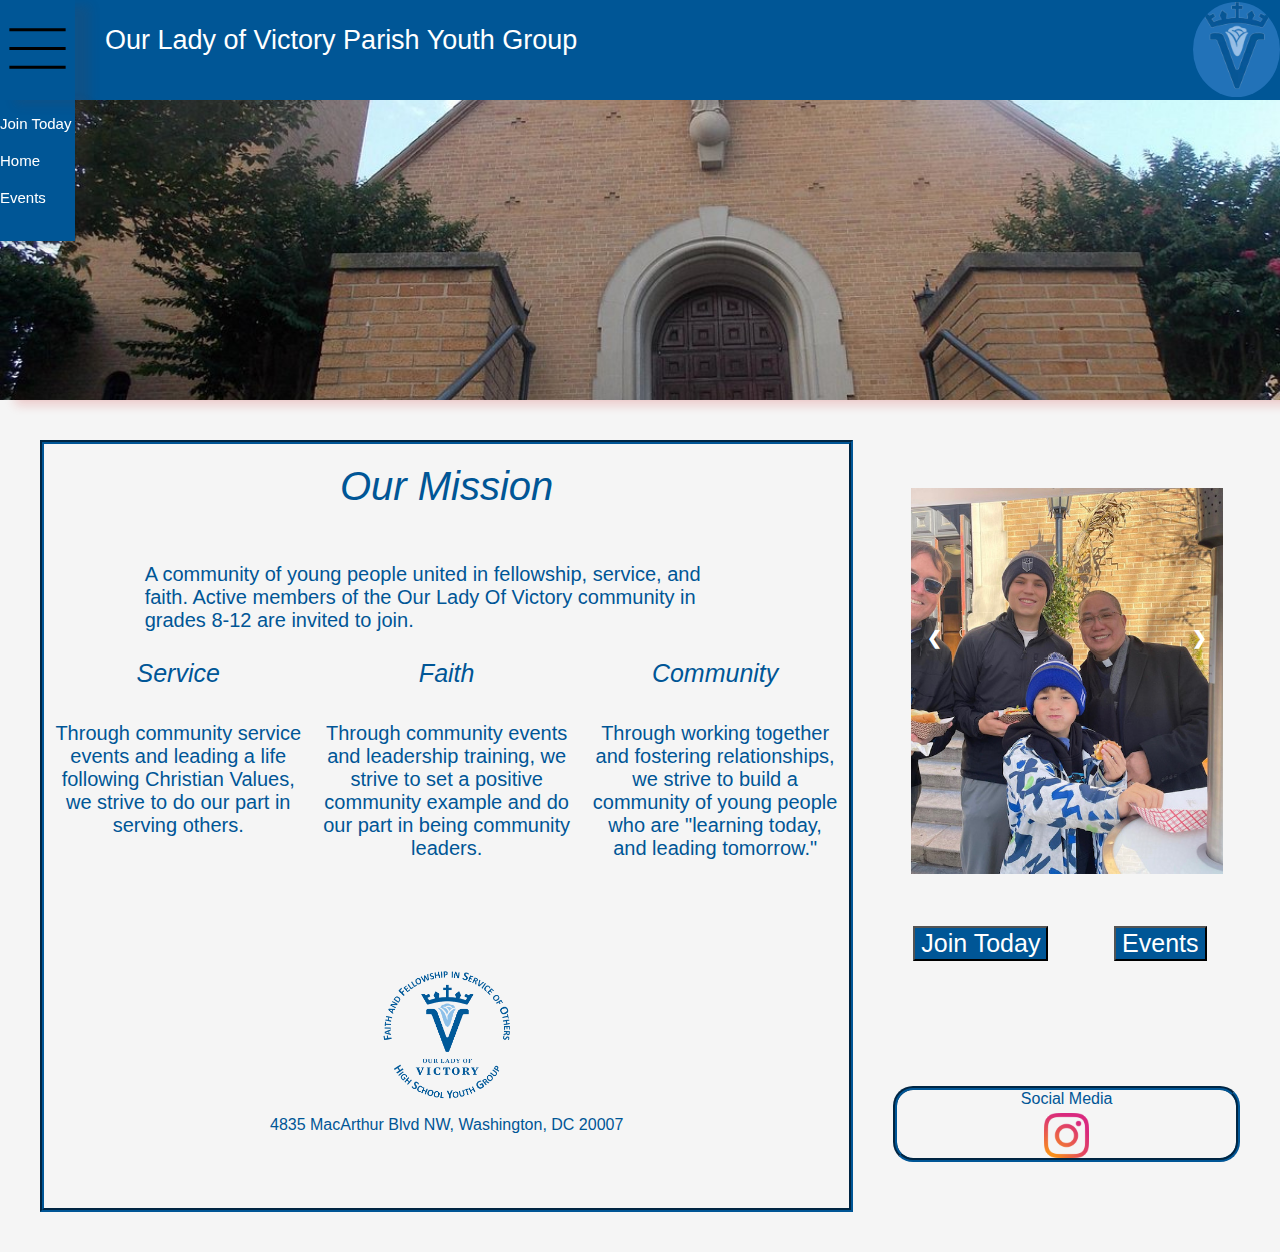
==== homepage.html @ 1a317952 "Add files via upload" ====
<!DOCTYPE html>
<html>
    <head>
        <title> Home Page</title>

        <link rel="preconnect" href="https://fonts.googleapis.com">
        <link rel="preconnect" href="https://fonts.gstatic.com" crossorigin>
        <link rel="preconnect" href="https://fonts.googleapis.com">
        <link rel="preconnect" href="https://fonts.gstatic.com" crossorigin>
        <link href="https://fonts.googleapis.com/css2?family=Roboto+Serif:ital,wght@0,300;1,200&display=swap" rel="stylesheet"><link href="https://fonts.googleapis.com/css2?family=Roboto:wght@400;500;700&display=swap" rel="stylesheet">


        <link rel= "stylesheet" href = "HomePageStyles/sidebarElements.css">
        <link rel= "stylesheet" href = "HomePageStyles/toprow.css">
        <link rel= "stylesheet" href = "HomePageStyles/bodySection.css">
        <link rel= "stylesheet" href = "HomePageStyles/bottom.css">
    </head>

    <body style = "margin:0px;background-color: whitesmoke; padding-top:100px;">
        
    
<!--This part is for the top row-->
    <div class = header>
        <div style="margin-left:50px; font-size:27px; margin-top:25px; display:inline-block; width:500px;">Our Lady of Victory Parish Youth Group</div>
        <div>
        <img class= "logo" src = "HomepageImages/OlvLogo.png">
    </div>
    </div>   

    <div class ="toprow">
        <div class="slideshow-containerTop">
            <div class="mySlidesTop fade">
                <img class="ImageR" src="HomepageImages/working.jpg" style="margin:0;width:100%; object-fit: cover; height:300px;">
              </div>
            <div class="mySlidesTop fade">
                <img class="ImageR" src="HomepageImages/church.jpeg" style="margin:0;width:100%; object-fit: cover; height:300px;">
              </div>
              <div class="mySlidesTop fade">
                <img class="ImageR" src="HomepageImages/Pumkin-Right.jpg" style="margin:0;width:100%; object-fit: cover; height:300px;">
              </div>
              <div class="mySlidesTop fade">
                <img class="ImageR" src="events.jpg" style="margin:0;width:100%; object-fit: cover; height:300px;">
              </div>
              
        </div>
    </div>
<!-- End of top row-->

<!--This part is for the body section-->
        <div class = "bodySection">
            <div class = "bodyText">
                <div class = "ourMission"> Our Mission</div>
                <div class = "missionStatement"> A community of young people united in fellowship, service, and faith.
                    Active members of the Our Lady Of Victory community in grades 8-12 are invited to join. 
               </div>
                <div class = "goals">
                    <div class="goalSection"> 
                        <div class = goalHeading>Service</div>
                        <div class = "goalstext">Through community service events and leading a 
                            life following Christian Values, we strive to do our part in serving others.</div>
                    </div>
                    <div class="goalSection"> 
                        <div class = goalHeading>Faith</div>
                        <div class = "goalstext"> Through community events and leadership training, 
                            we strive to set a positive community example and do our part in being community leaders.</div>
                    </div>
                    <div class="goalSection">
                        <div class = goalHeading> Community</div>
                        <div class ="goalstext">Through working together and fostering relationships, 
                            we strive to build a community of young people who are "learning today, and leading tomorrow." </div>
                    </div>
                </div>
                <div style = "margin-top:0;">
                    <center>
                        <img style = "object-fit:contain; margin:0; height:130px; display:block;" src = HomepageImages/YouthGroupLogo.png>
                    </center>
                    <center>
                    <p class = "adress">4835 MacArthur Blvd NW, Washington, DC 20007</p>
                </center>
                
                </div>
                
            </div>
            <div class="rightsection">
                    <!-- Slideshow container -->
    <div class="slideshow-container">

    <!-- Full-width images with number and caption text -->
    <div class="mySlides fade">
      <img src="HomepageImages/father.jpg" style = "width:100%; object-fit: cover; height:75%;">
    </div>
    <div class="mySlides fade">
        <img src="HomepageImages/goat.jpg" style = "height:100%;width:100%; object-fit: cover;">
      </div>
    <div class="mySlides fade">
        <img src="HomepageImages/pools.jpg" style = "height:100%;width:100%; object-fit: cover;">
      </div>
      <div class="mySlides fade">
        <img src="HomepageImages/pumpkin.jpg" style = "height:100%;width:100%; object-fit: cover;">
      </div>
  
    <div class="mySlides fade">
      <img src="HomepageImages/Pumkin-Right.jpg" style = "height:100%;width:100%; object-fit: cover;">
    </div>
  
    <div class="mySlides fade">
      <img class="ImageR" src="HomepageImages/Sign.jpg" style = "width:100%; object-fit: cover;">
    </div>
    
  
    <!-- Next and previous buttons -->
    <a class="prev" onclick="plusSlides(-1)">&#10094;</a>
    <a class="next" onclick="plusSlides(1)">&#10095;</a>
  </div>


  <div class = "buttonsBlock"> 
    <div>
    <a href = "JoinPage.html">
        <button class = "joinToday"> Join Today</button>
    </a>
  </div>
  <div style="padding-right:11px;">
    <a href="eventsPage.html">
        <button class = "eventButton"> Events</button>
    </a>
  </div>
  </div>
                    <div class = "socialBox">
                        Social Media <br>
                        <a href = "https://www.instagram.com/olv_youth_group/" target = "_blank"><img class = "insta" src="HomepageImages/insta.png"></a>
                    </div>
                
            </div>

    </div>

<!--END OF BODY SECTION-->
    
<!-- This part is for for the side menu-->
        <div class = "sideBar">
            <div style = "margin:0px;">
                <img class = "menuicon" src="HomepageImages/tab-menu.svg">
            </div>
            <div class = "textDiv"> 
                <a style = "text-decoration: none;"  href = "JoinPage.html">
                    <div class = "sideText">Join Today</div>
                </a>
                <a style = "text-decoration: none;" href= homepage.html>
                    <div class = "sideText">Home</div>
                     </a>
                     <a style = "text-decoration: none;" href = "eventsPage.html">
                    <div class = "sideText">Events</div>
                </a>
            </div>
        </div>
<!--END OF SIDEBAR CODE-->


<script>
    let slideIndex = 1;
    let slideIndexTop = 1;
    showSlidesTop();
    showSlides(slideIndex);
    
    function plusSlides(n) {
      showSlides(slideIndex += n);
    }
    
    function currentSlide(n) {
      showSlides(slideIndex = n);
    }
    function showSlidesTop() {
        let i;
    let slides = document.getElementsByClassName("mySlidesTop");
    for (i = 0; i < slides.length; i++) {
    slides[i].style.display = "none";
    }
    slideIndexTop++;
    if (slideIndexTop > slides.length) {slideIndexTop = 1}
    slides[slideIndexTop-1].style.display = "block";
    setTimeout(showSlidesTop, 4000); // Change image every 2 seconds
    }
    function showSlides(n) {
      let i;
      let slides = document.getElementsByClassName("mySlides");
      let dots = document.getElementsByClassName("dot");
      if (n > slides.length) {slideIndex = 1}    
      if (n < 1) {slideIndex = slides.length}
      for (i = 0; i < slides.length; i++) {
        slides[i].style.display = "none";  
      }
      for (i = 0; i < dots.length; i++) {
        dots[i].className = dots[i].className.replace(" active", "");
      }
      slides[slideIndex-1].style.display = "block";  
      dots[slideIndex-1].className += " active";
    }
    </script>

    </body>
</html>
---- HomePageStyles/sidebarElements.css ----
.sideBar{
    margin:0px;
    align-items: center;
    position:fixed;
    top:0;
    left:0;
    z-index: 2;

}
.sideBar .textDiv{
    margin-top:-5px;
    color:white;
    background-color: #005696;
    font-size:15px;
    opacity: 1;
    width:75px;
    opacity: 0;
    padding-top:20px;
    padding-bottom:15px;
    box-shadow: 15px 5px 10px rgba(86, 63, 63, 0.16);
    text-decoration: none;
}
.sideBar:hover .textDiv{
    opacity:1;
}
.sideText{
    margin-bottom:20px;
    color:white;
    text-decoration: none;
    font-family: sans-serif;
}
.sideText:hover{
    color:blue;
}
.menuicon{
    background-color: #005696;
    height:100px;
    width:75px;
    margin:0px;
    box-shadow: 15px 5px 10px rgba(86, 63, 63, 0.16);

}
---- HomePageStyles/toprow.css ----
.toprow{
    display:grid;
    grid-template-columns: 1fr;
    width:100%;
    height:300px;
    object-fit: cover;
    background-color: #005696;
    box-shadow: 15px 5px 10px rgba(200, 31, 31,.2);
    align-items: center;
}
.logo{
    grid-column: 1;
    grid-row: 1;
    height: 95px;
    margin-top:2px;
    display:block;
    margin-left:auto;
    margin-right:auto;
    object-fit: contain;
    background-color:#3b87d293;
    border-radius: 50%;
    

}
.frontImage{
    grid-column: 1;
    grid-row: 1;
    width:100%;
    height:276px;
    display:block;
    object-fit: cover;
}
.header{
    height: 100px;
    display:flex;
    flex-direction: row;
    justify-content: space-between;
    flex-shrink: inherit;
    position:fixed;
    top:0;
    left:0;
    right:0;
    background-color: #005696;
    font-family: 'Quicksand', sans-serif;;
    z-index:1;
    color:white;
    padding-left:55px;
    z-index:2;
}
---- HomePageStyles/bodySection.css ----
body {font-family: Verdana, sans-serif; margin:0}
.mySlides {display: none}
img {vertical-align: middle;}


.bodySection{
    display: grid;
    grid-template-columns: 2fr 1fr;
    align-items: vertical;

}
.bodyText{
    display:grid;
    grid-template-rows: .75fr .5fr 2fr 1.5fr;
    margin:40px;
    margin-right:0px;
    border-width: 4px;
    border-style:groove;
    border-color: #005696;
    font-family: 'Quicksand', sans-serif;

}
.ourMission{
    color:#005696;
    margin-left: auto;
    margin-right: auto;
    font-style: italic;
    font-size: 40px;
    margin-bottom: 0px;
    margin-top:20px;
}
.missionStatement{
    color:#005696;
    width:75%;
    margin-inline-end: 10px;
    margin-left: auto;
    margin-right: auto;
    margin-bottom: 20px;
    margin-top:0px;
    font-size:20px;
}
.adress{
    color: #005696;
    font-family: 'Quicksand', sans-serif;

}
.buttonsBlock{
    padding-top:40px;
    display: grid;
    grid-template-columns: 1.5fr 1fr;
    justify-content: space-evenly;
    margin-bottom: 0;
}
.joinToday{
    font-size:25px;
    font-family: 'Quicksand', sans-serif;
    background-color: #005696;
    color:white;
    margin-top:60px;
    z-index: 2;
    margin-left:20px;
}
.joinToday:hover{
    box-shadow: 5px 5px 5px #005696;
}
.goals{
    display:  grid;
    grid-template-columns: 1fr 1fr 1fr;
    color:#005696;
    margin-bottom:20px;
    margin:0;
}
.goalSection{
    display:grid;
    margin:0px;
    grid-auto-rows: 1fr 3fr;

}
.goalHeading{
    margin:0px;
    height:50px;
    padding-top:7px;
    text-align: center;
    font-style:italic;
    font-size:25px;
}
.goalstext{
    margin-top:-10px;
    text-align: center;
    margin-left: auto;
    margin-right:auto;
    padding:10px;
    padding-top:0px;
    font-size:20px;
    margin-bottom:10px;
}

.rightsection{
    vertical-align: center;
    display:grid;
    grid-template-rows: 2fr 1fr 1fr;
    justify-content: space-evenly;
    margin-left:20px;
    margin:40px;
    position: relative;
}
.imageR{
    margin-left:20px;
    margin-right:20px;
    width:90%;
    height:50px;
    object-fit: cover;
    margin-top:40px;
}

.socialBox{
    position: absolute;
    bottom:50px;
    right:0;
    left:0;
    display:block;
    grid-column: 1;
    grid-row: 2;
    text-align: center;
    border-width: 4px;
    border-style:groove;
    border-color: #005696;
    color:#005696;
    font-family: 'Quicksand', sans-serif;
    border-radius:20px;
}
.insta{
    margin-top:5px;
    height:45px;
}
.eventButton{
    font-size:25px;
    margin-left:10%;
    font-family: 'Quicksand', sans-serif;
    background-color: #005696;
    color:white;
    margin-top: 60px;
    z-index:2;
    margin-bottom:20px;
}
.eventButton:hover{
    box-shadow: 5px 5px 5px #005696;
}
---- HomePageStyles/bottom.css ----
* {box-sizing:border-box}

/* Slideshow container */
.slideshow-container {
  width: 90%;
  height: 75%;
  position: relative;
  margin: auto;
  grid-column: 1;
    grid-row: 1;
    z-index: 1;
}

/* Hide the images by default */
.mySlides {
  display: none;
}
.mySlidesTop {
  display: none;
}

/* Next & previous buttons */
.prev, .next {
  cursor: pointer;
  position: absolute;
  top: 50%;
  width: auto;
  margin-top: -22px;
  padding: 16px;
  color: white;
  font-weight: bold;
  font-size: 18px;
  transition: 0.6s ease;
  border-radius: 0 3px 3px 0;
  user-select: none;
}

/* Position the "next button" to the right */
.next {
  right: 0;
  border-radius: 3px 0 0 3px;
}
.prev {
    left: 0;
  border-radius: 3px 0 0 3px;
}

/* On hover, add a black background color with a little bit see-through */
.prev:hover, .next:hover {
  background-color: rgba(0,0,0,0.8);
}
/* Number text (1/3 etc) */
.numbertext {
  color: #f2f2f2;
  font-size: 12px;
  padding: 8px 12px;
  position: absolute;
  top: 0;
}


/* Fading animation */
.fade {
  animation-name: fade;
  animation-duration: 1.5s;
}

@keyframes fade {
  from {opacity: .4}
  to {opacity: 1}
}


.bottomRow{
    display:grid;
    grid-template-columns: 1fr 1fr 1fr 1fr 1fr;
    justify-content: space-evenly;
    margin-top:20px;

}
.bottomRow img{
    width:100%;
    height:150px;
    display:block;
}
.slideshow-containerTop {
  width: 100%;
  position: relative;
  margin: auto;
  grid-column: 1;
    grid-row: 1;
    z-index: 1;
}
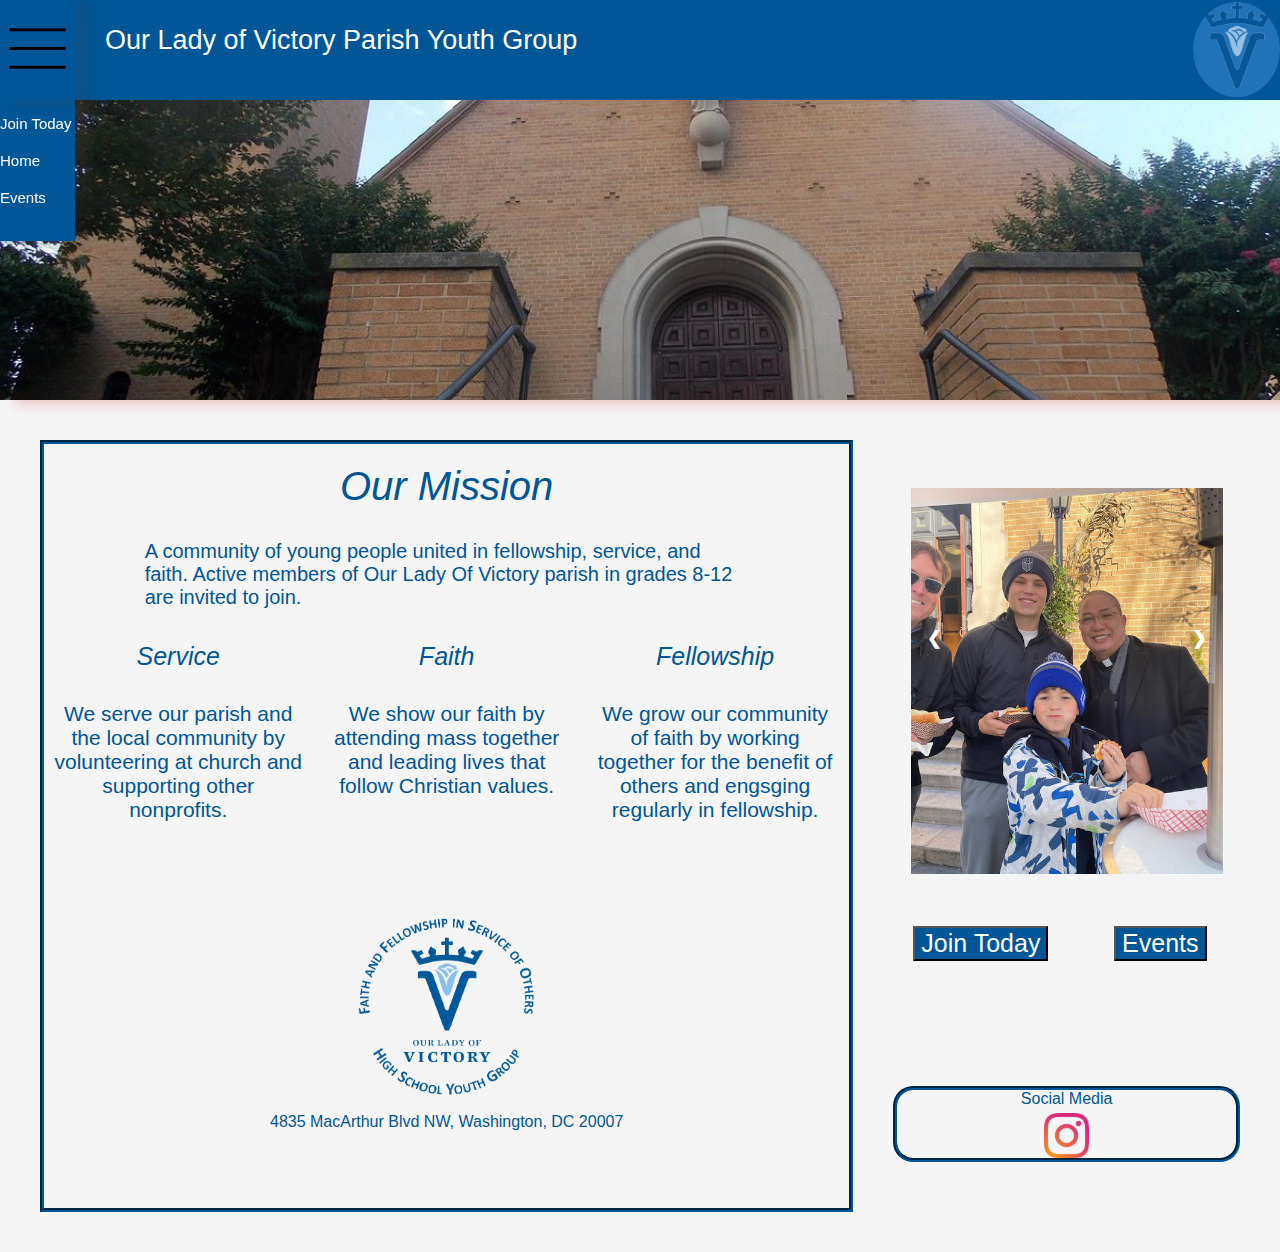
==== commit df652ecc: "Update homepage.html" ====
--- a/homepage.html
+++ b/homepage.html
@@ -51,28 +51,31 @@
             <div class = "bodyText">
                 <div class = "ourMission"> Our Mission</div>
                 <div class = "missionStatement"> A community of young people united in fellowship, service, and faith.
-                    Active members of the Our Lady Of Victory community in grades 8-12 are invited to join. 
+                    Active members of Our Lady Of Victory parish in grades 8-12 are invited to join. 
                </div>
                 <div class = "goals">
                     <div class="goalSection"> 
                         <div class = goalHeading>Service</div>
-                        <div class = "goalstext">Through community service events and leading a 
-                            life following Christian Values, we strive to do our part in serving others.</div>
+                        <div class = "goalstext">We serve our parish and the local community by volunteering at church and supporting
+                          other nonprofits.
+                        </div>
                     </div>
                     <div class="goalSection"> 
                         <div class = goalHeading>Faith</div>
-                        <div class = "goalstext"> Through community events and leadership training, 
-                            we strive to set a positive community example and do our part in being community leaders.</div>
+                        <div class = "goalstext"> We show our faith by attending mass together and leading lives that 
+                          follow Christian values. 
+                        </div>
                     </div>
                     <div class="goalSection">
-                        <div class = goalHeading> Community</div>
-                        <div class ="goalstext">Through working together and fostering relationships, 
-                            we strive to build a community of young people who are "learning today, and leading tomorrow." </div>
+                        <div class = goalHeading> Fellowship</div>
+                        <div class ="goalstext"> We grow our community of faith by working together for the benefit of others
+                          and engsging regularly in fellowship.
+                        </div>
                     </div>
                 </div>
-                <div style = "margin-top:0;">
+                <div style = "margin-top:-100px;">
                     <center>
-                        <img style = "object-fit:contain; margin:0; height:130px; display:block;" src = HomepageImages/YouthGroupLogo.png>
+                        <img style = "object-fit:contain; margin:0; height:180px; display:block;" src = HomepageImages/YouthGroupLogo.png>
                     </center>
                     <center>
                     <p class = "adress">4835 MacArthur Blvd NW, Washington, DC 20007</p>
@@ -199,4 +202,4 @@
     </script>
 
     </body>
-</html>+</html>
--- a/HomePageStyles/bodySection.css
+++ b/HomePageStyles/bodySection.css
@@ -11,7 +11,7 @@
 }
 .bodyText{
     display:grid;
-    grid-template-rows: .75fr .5fr 2fr 1.5fr;
+    grid-template-rows: .5fr .5fr 2fr 1fr;
     margin:40px;
     margin-right:0px;
     border-width: 4px;
@@ -67,13 +67,13 @@
     display:  grid;
     grid-template-columns: 1fr 1fr 1fr;
     color:#005696;
-    margin-bottom:20px;
+    margin-bottom:0px;
     margin:0;
 }
 .goalSection{
     display:grid;
     margin:0px;
-    grid-auto-rows: 1fr 3fr;
+    grid-auto-rows: 1fr 4fr;
 
 }
 .goalHeading{
@@ -91,8 +91,9 @@
     margin-right:auto;
     padding:10px;
     padding-top:0px;
-    font-size:20px;
-    margin-bottom:10px;
+    padding-bottom:0px;
+    font-size:21px;
+    margin-bottom:0px;
 }
 
 .rightsection{
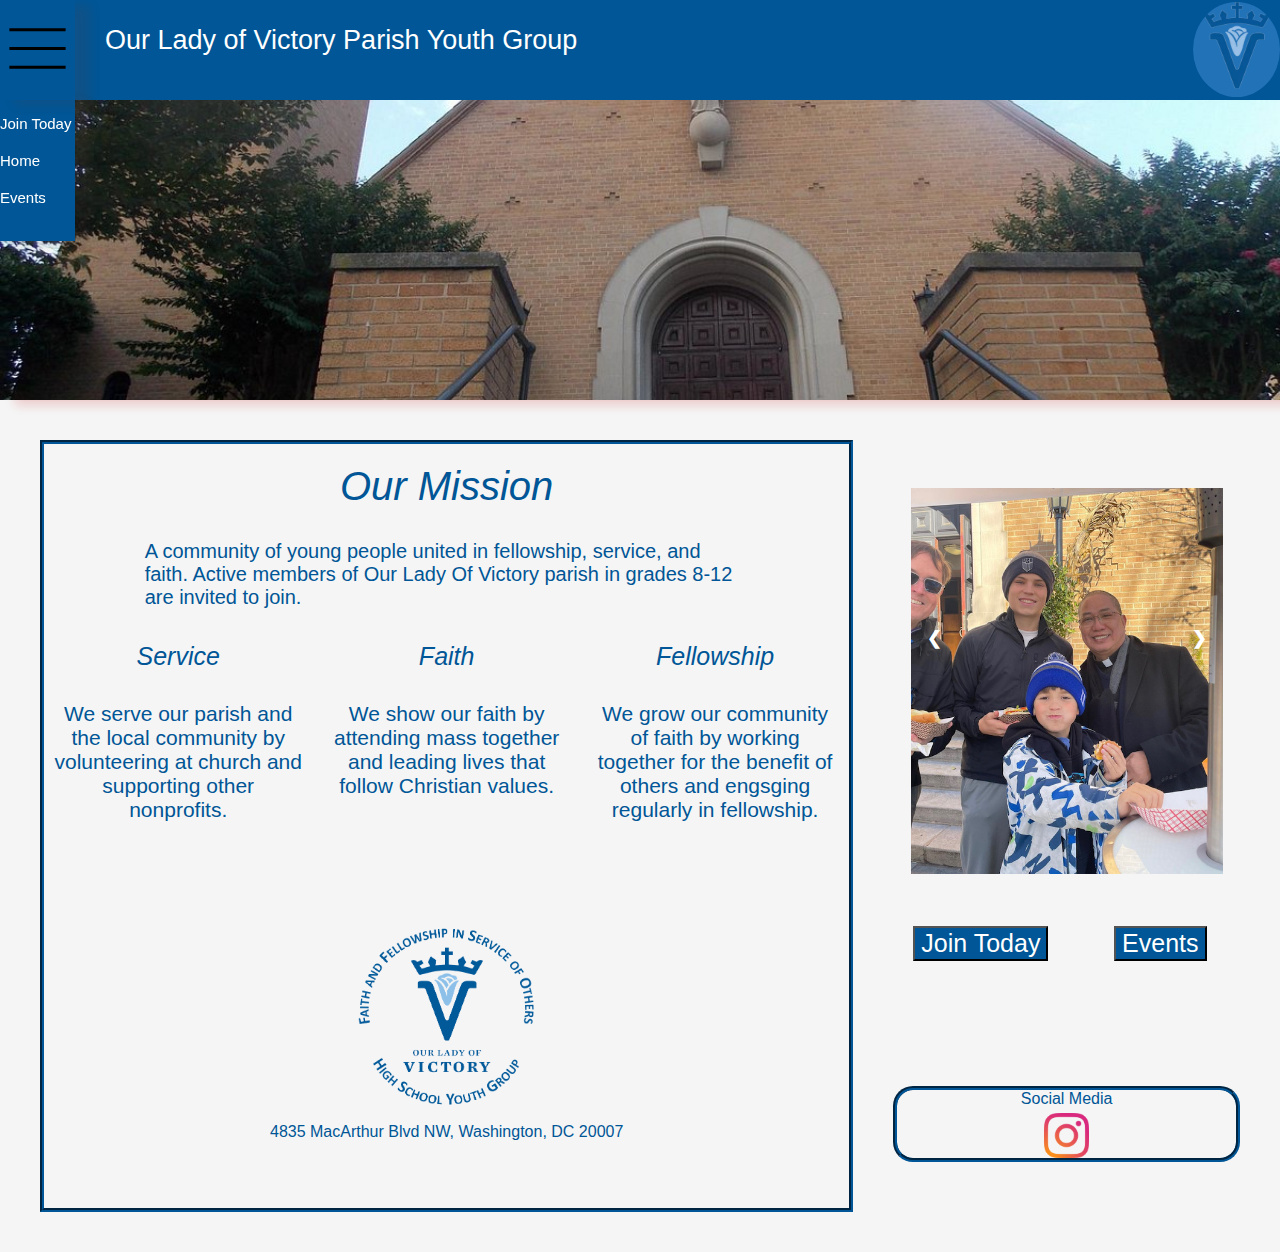
==== commit bed6d054: "Update homepage.html" ====
--- a/homepage.html
+++ b/homepage.html
@@ -73,7 +73,7 @@
                         </div>
                     </div>
                 </div>
-                <div style = "margin-top:-100px;">
+                <div style = "margin-top:-90px;">
                     <center>
                         <img style = "object-fit:contain; margin:0; height:180px; display:block;" src = HomepageImages/YouthGroupLogo.png>
                     </center>
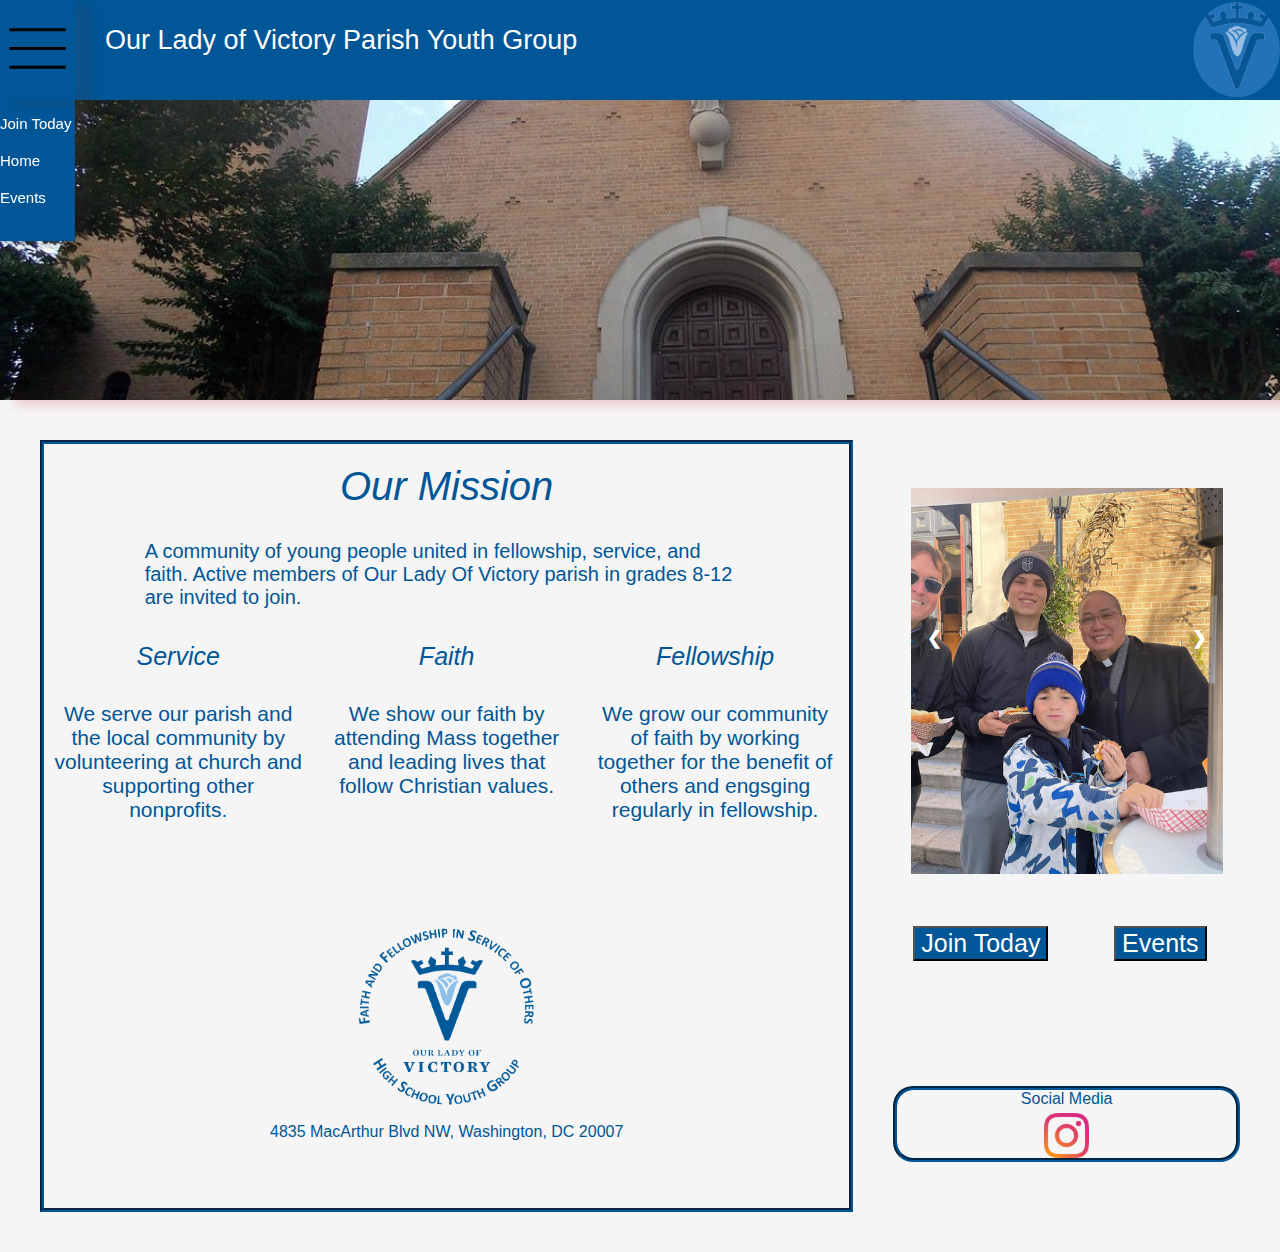
==== commit f5f23de4: "Update homepage.html" ====
--- a/homepage.html
+++ b/homepage.html
@@ -62,7 +62,7 @@
                     </div>
                     <div class="goalSection"> 
                         <div class = goalHeading>Faith</div>
-                        <div class = "goalstext"> We show our faith by attending mass together and leading lives that 
+                        <div class = "goalstext"> We show our faith by attending Mass together and leading lives that 
                           follow Christian values. 
                         </div>
                     </div>
